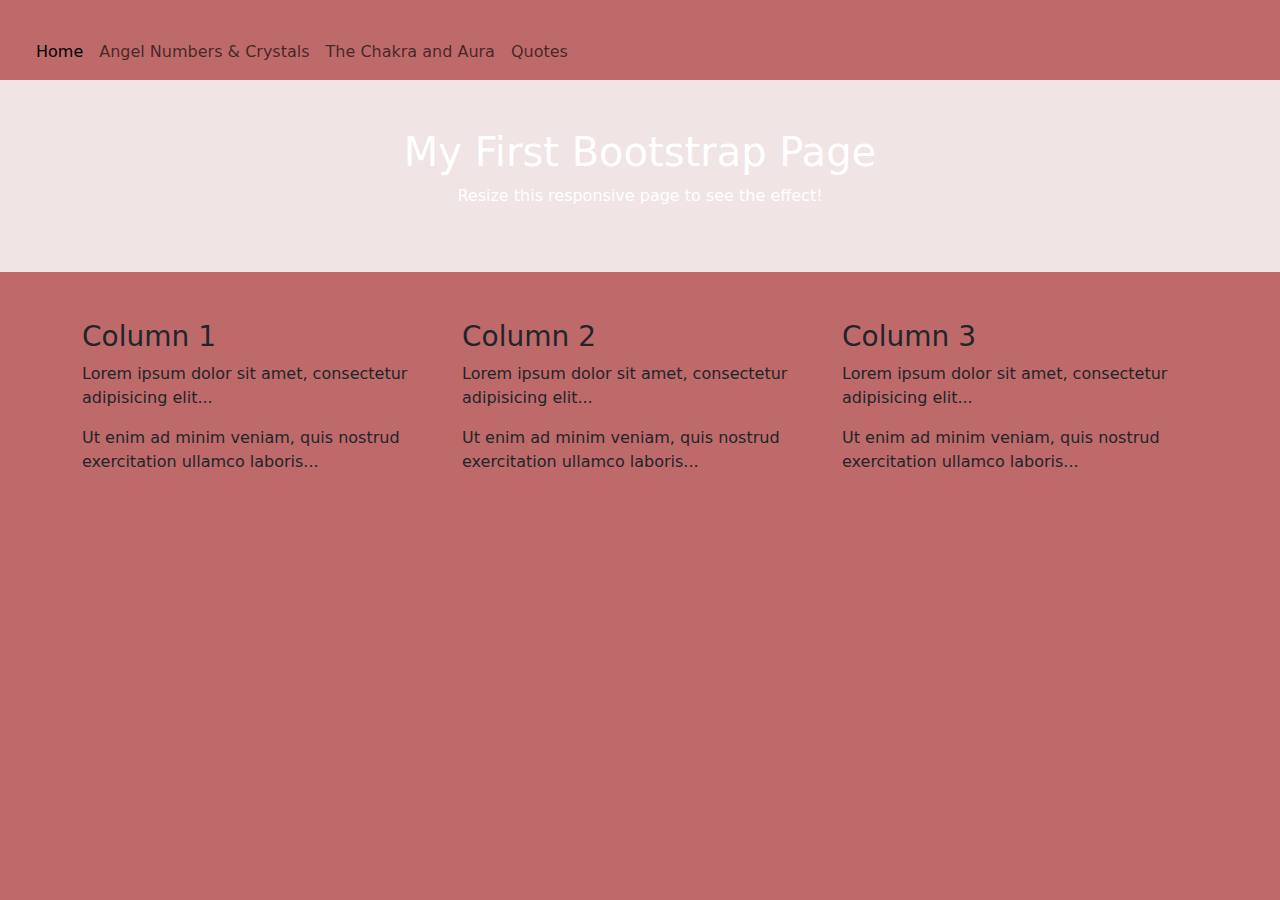
==== Aura.html @ fcd523db "update" ====
<!DOCTYPE html>
<html lang="en">
<head>
  <meta charset="utf-8">
  <meta name="viewport" content="width=device-width, initial-scale=1">
  <link href="https://cdn.jsdelivr.net/npm/bootstrap@5.1.3/dist/css/bootstrap.min.css" rel="stylesheet">
  <script src="https://cdn.jsdelivr.net/npm/bootstrap@5.1.3/dist/js/bootstrap.bundle.min.js"></script>
  <link rel="stylesheet" href="styles.css">
  <title>Bootstrap 5 Example</title>
  <style>body {
    background-color:rgb(190, 106, 106)
  }

  </style>
</head>
<body>
  ​<nav class="navbar navbar-expand-lg navbar-light bg-light-red">
    <div class="container-fluid">
      <a class="navbar-brand" href="#"></a>
      <button class="navbar-toggler" type="button" data-bs-toggle="collapse" data-bs-target="#navbarNavAltMarkup" aria-controls="navbarNavAltMarkup" aria-expanded="false" aria-label="Toggle navigation">
        <span class="navbar-toggler-icon"></span>
      </button>
      <div class="collapse navbar-collapse" id="navbarNavAltMarkup">
        <div class="navbar-nav">
          <a class="nav-link active" aria-current="page" href="index.html">Home</a>
          <a class="nav-link" href="crys_num.html">Angel Numbers & Crystals</a>
          <a class="nav-link" href="Aura.html">The Chakra and Aura</a>
          <a class="nav-link" href="quotes.html">Quotes</a>
      </div>
    </div>
  </nav>

<div class="container-fluid p-5 bg-light-grey text-white text-center">
  <h1>My First Bootstrap Page</h1>
  <p>Resize this responsive page to see the effect!</p> 
</div>
  
<div class="container mt-5">
  <div class="row">
    <div class="col-sm-4">
      <h3>Column 1</h3>
      <p>Lorem ipsum dolor sit amet, consectetur adipisicing elit...</p>
      <p>Ut enim ad minim veniam, quis nostrud exercitation ullamco laboris...</p>
    </div>
    <div class="col-sm-4">
      <h3>Column 2</h3>
      <p>Lorem ipsum dolor sit amet, consectetur adipisicing elit...</p>
      <p>Ut enim ad minim veniam, quis nostrud exercitation ullamco laboris...</p>
    </div>
    <div class="col-sm-4">
      <h3>Column 3</h3>        
      <p>Lorem ipsum dolor sit amet, consectetur adipisicing elit...</p>
      <p>Ut enim ad minim veniam, quis nostrud exercitation ullamco laboris...</p>
    </div>
  </div>
</div>
​
</body>
</html>
​
---- styles.css ----
.bg-light-grey{
    background-color: rgb(240, 228, 228)
}
.bg-light-red{
    background-color: rgb(190, 106, 106);
}
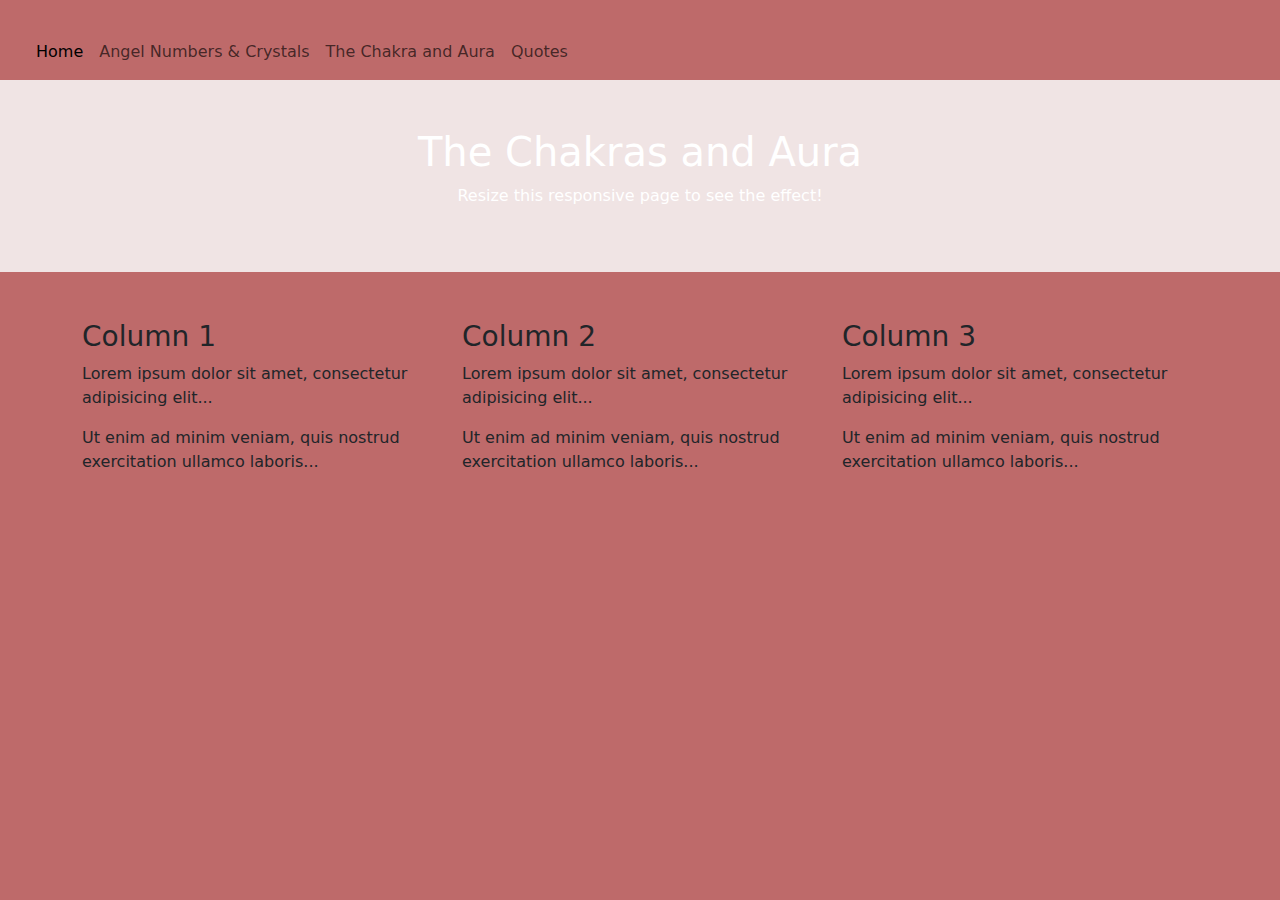
==== commit 91128a9c: "Update" ====
--- a/Aura.html
+++ b/Aura.html
@@ -31,7 +31,7 @@
   </nav>
 
 <div class="container-fluid p-5 bg-light-grey text-white text-center">
-  <h1>My First Bootstrap Page</h1>
+  <h1>The Chakras and Aura</h1>
   <p>Resize this responsive page to see the effect!</p> 
 </div>
   
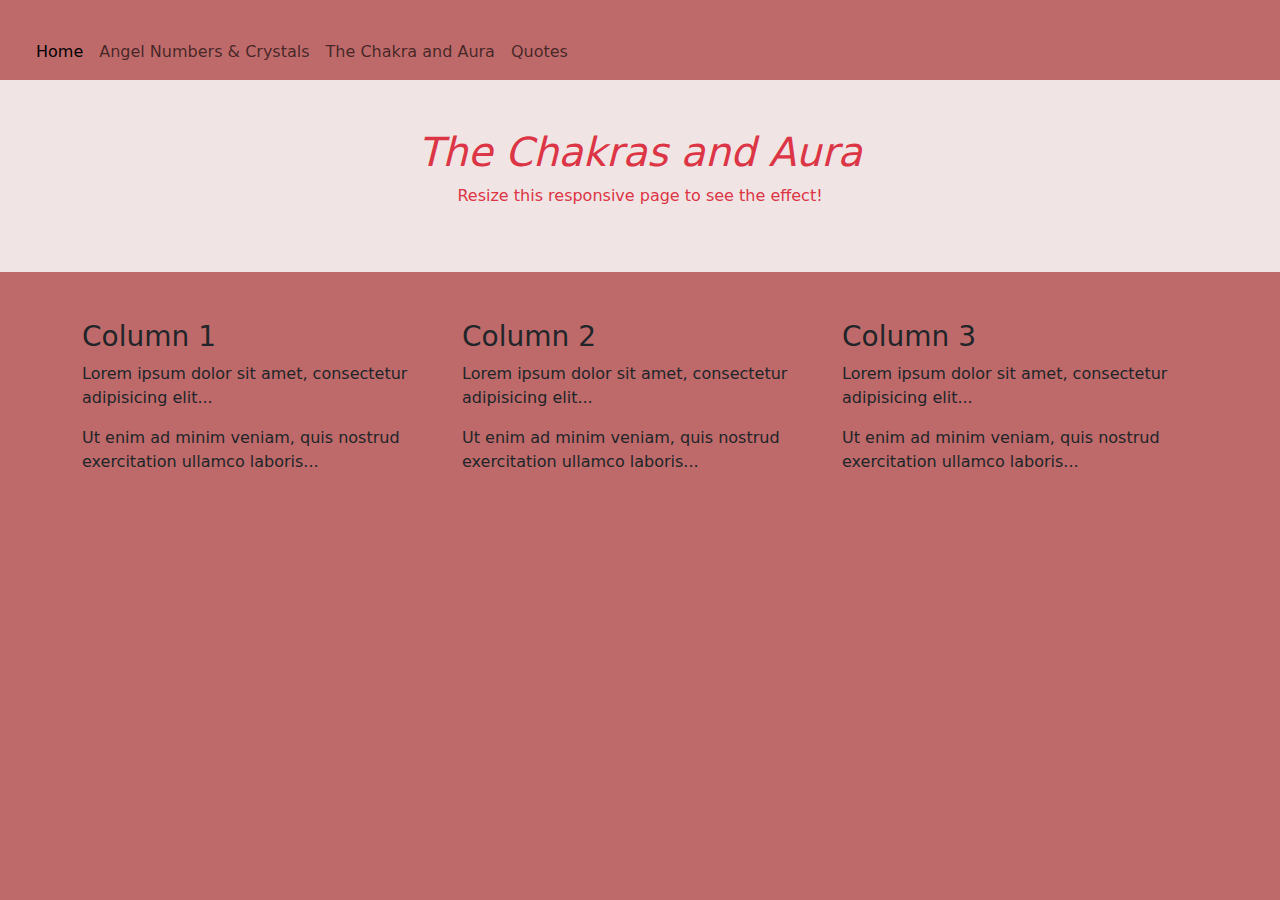
==== commit 052f5252: "update" ====
--- a/Aura.html
+++ b/Aura.html
@@ -30,8 +30,8 @@
     </div>
   </nav>
 
-<div class="container-fluid p-5 bg-light-grey text-white text-center">
-  <h1>The Chakras and Aura</h1>
+<div class="container-fluid p-5 bg-light-grey text-danger text-center">
+  <h1><i>The Chakras and Aura</i></h1>
   <p>Resize this responsive page to see the effect!</p> 
 </div>
   
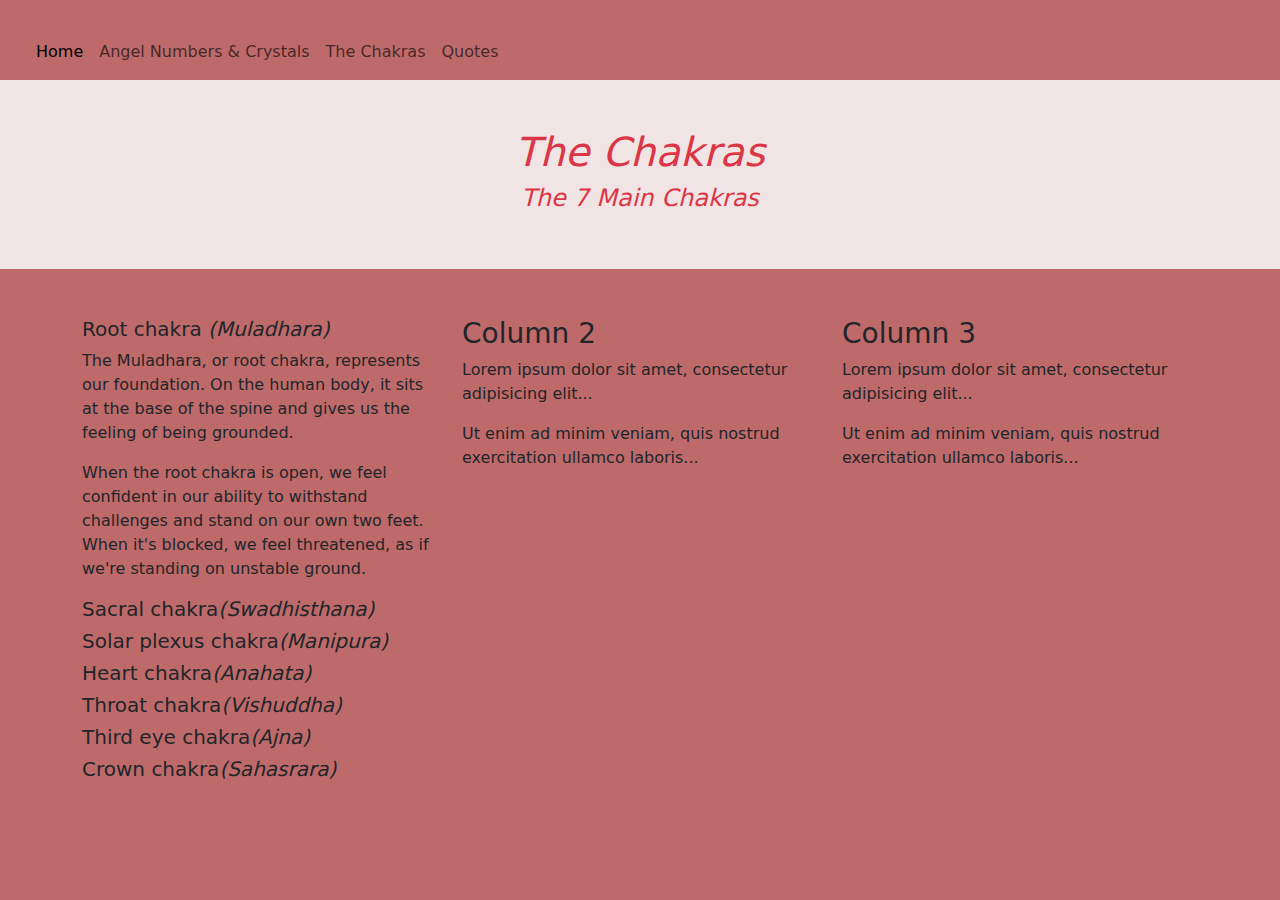
==== commit a266aa8e: "Update" ====
--- a/Aura.html
+++ b/Aura.html
@@ -24,23 +24,30 @@
         <div class="navbar-nav">
           <a class="nav-link active" aria-current="page" href="index.html">Home</a>
           <a class="nav-link" href="crys_num.html">Angel Numbers & Crystals</a>
-          <a class="nav-link" href="Aura.html">The Chakra and Aura</a>
+          <a class="nav-link" href="Aura.html">The Chakras </a>
           <a class="nav-link" href="quotes.html">Quotes</a>
       </div>
     </div>
   </nav>
 
 <div class="container-fluid p-5 bg-light-grey text-danger text-center">
-  <h1><i>The Chakras and Aura</i></h1>
-  <p>Resize this responsive page to see the effect!</p> 
+  <h1><i>The Chakras</i></h1>
+  <h4><i>The 7 Main Chakras</i></h4> 
 </div>
   
 <div class="container mt-5">
   <div class="row">
-    <div class="col-sm-4">
-      <h3>Column 1</h3>
-      <p>Lorem ipsum dolor sit amet, consectetur adipisicing elit...</p>
-      <p>Ut enim ad minim veniam, quis nostrud exercitation ullamco laboris...</p>
+    <div class="col-sm-4">  
+      <h5>Root chakra <i>(Muladhara)</i></h5>
+      <p>The Muladhara, or root chakra, represents our foundation. On the human body, it sits at the base of the spine and gives us the feeling of being grounded.</p>
+      <p>When the root chakra is open, we feel confident in our ability to withstand challenges and stand on our own two feet. When it's blocked, we feel threatened, as if we're standing on unstable ground.</p>
+      <h5>Sacral chakra<i>(Swadhisthana)</i></h5>
+      <h5>Solar plexus chakra<i>(Manipura)</i></h5>
+      <h5>Heart chakra<i>(Anahata)</i></h5>
+      <h5>Throat chakra<i>(Vishuddha)</i></h5>
+      <h5>Third eye chakra<i>(Ajna)</i></h5>
+      <h5>Crown chakra<i>(Sahasrara)</i></h5>
+
     </div>
     <div class="col-sm-4">
       <h3>Column 2</h3>
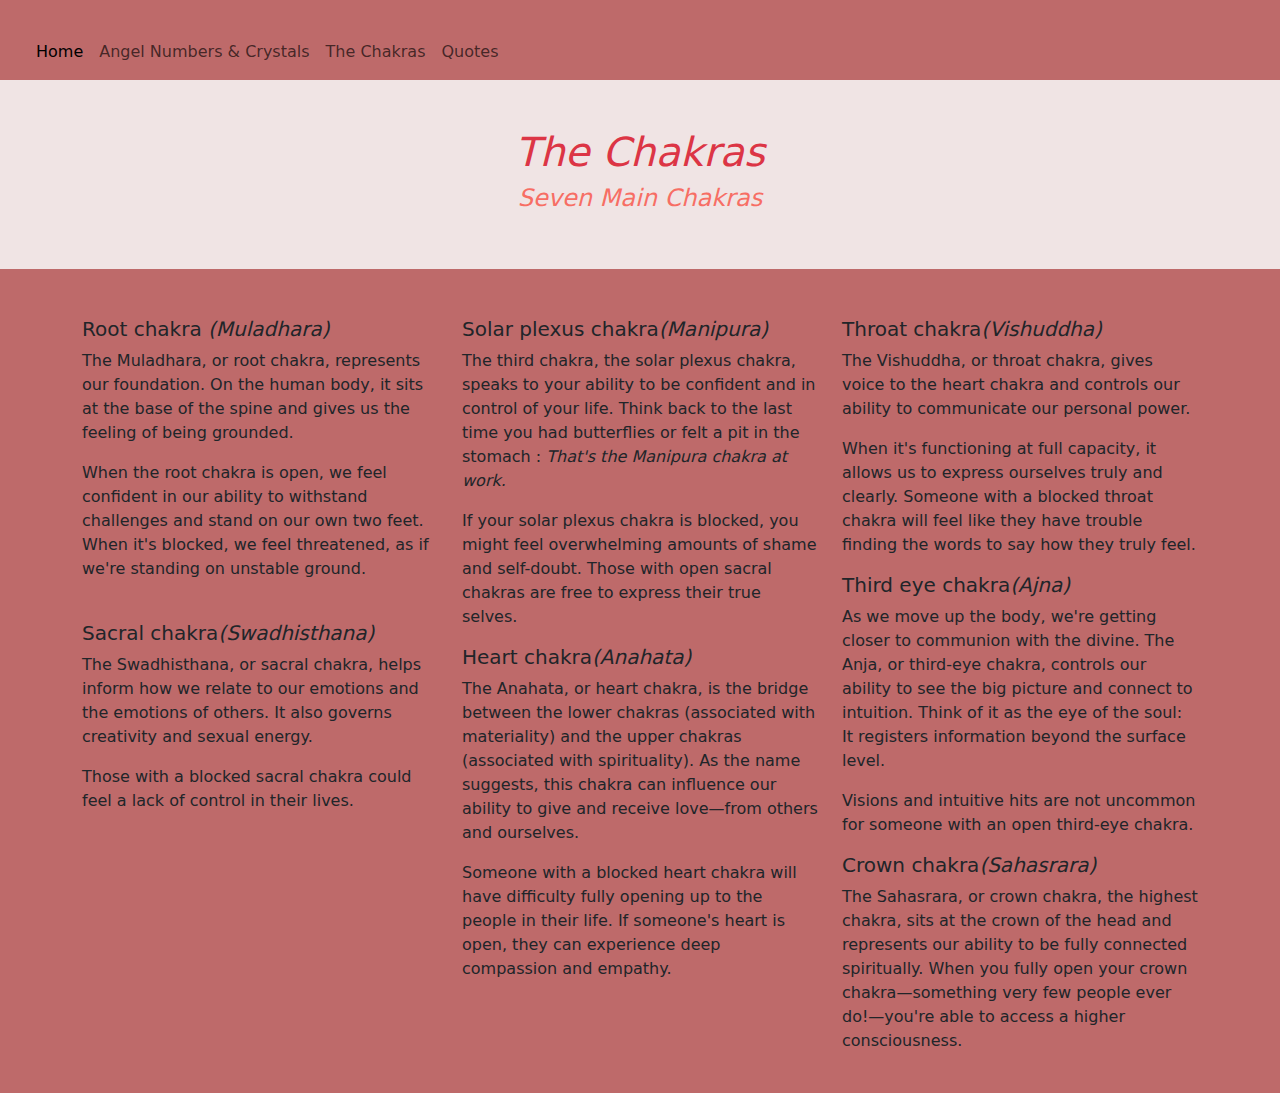
==== commit af784f31: "Update" ====
--- a/Aura.html
+++ b/Aura.html
@@ -32,7 +32,7 @@
 
 <div class="container-fluid p-5 bg-light-grey text-danger text-center">
   <h1><i>The Chakras</i></h1>
-  <h4><i>The 7 Main Chakras</i></h4> 
+  <h4 style="color: rgb(247, 110, 100);"><i>Seven Main Chakras</i></h4> 
 </div>
   
 <div class="container mt-5">
@@ -41,23 +41,30 @@
       <h5>Root chakra <i>(Muladhara)</i></h5>
       <p>The Muladhara, or root chakra, represents our foundation. On the human body, it sits at the base of the spine and gives us the feeling of being grounded.</p>
       <p>When the root chakra is open, we feel confident in our ability to withstand challenges and stand on our own two feet. When it's blocked, we feel threatened, as if we're standing on unstable ground.</p>
+      <br>
       <h5>Sacral chakra<i>(Swadhisthana)</i></h5>
-      <h5>Solar plexus chakra<i>(Manipura)</i></h5>
-      <h5>Heart chakra<i>(Anahata)</i></h5>
-      <h5>Throat chakra<i>(Vishuddha)</i></h5>
-      <h5>Third eye chakra<i>(Ajna)</i></h5>
-      <h5>Crown chakra<i>(Sahasrara)</i></h5>
+      <p>The Swadhisthana, or sacral chakra, helps inform how we relate to our emotions and the emotions of others. It also governs creativity and sexual energy.</p>
+      <p> Those with a blocked sacral chakra could feel a lack of control in their lives.</p>
+
 
     </div>
     <div class="col-sm-4">
-      <h3>Column 2</h3>
-      <p>Lorem ipsum dolor sit amet, consectetur adipisicing elit...</p>
-      <p>Ut enim ad minim veniam, quis nostrud exercitation ullamco laboris...</p>
+      <h5>Solar plexus chakra<i>(Manipura)</i></h5>
+      <p>The third chakra, the solar plexus chakra, speaks to your ability to be confident and in control of your life. Think back to the last time you had butterflies or felt a pit in the stomach : <i> That's the Manipura chakra at work.</i> </p>
+      <p>If your solar plexus chakra is blocked, you might feel overwhelming amounts of shame and self-doubt. Those with open sacral chakras are free to express their true selves. </p>
+      <h5>Heart chakra<i>(Anahata)</i></h5>
+      <p>The Anahata, or heart chakra, is the bridge between the lower chakras (associated with materiality) and the upper chakras (associated with spirituality). As the name suggests, this chakra can influence our ability to give and receive love—from others and ourselves.</p>
+      <p>Someone with a blocked heart chakra will have difficulty fully opening up to the people in their life. If someone's heart is open, they can experience deep compassion and empathy.</p>
     </div>
     <div class="col-sm-4">
-      <h3>Column 3</h3>        
-      <p>Lorem ipsum dolor sit amet, consectetur adipisicing elit...</p>
-      <p>Ut enim ad minim veniam, quis nostrud exercitation ullamco laboris...</p>
+      <h5>Throat chakra<i>(Vishuddha)</i></h5>
+      <p>The Vishuddha, or throat chakra, gives voice to the heart chakra and controls our ability to communicate our personal power. </p>
+      <p>When it's functioning at full capacity, it allows us to express ourselves truly and clearly. Someone with a blocked throat chakra will feel like they have trouble finding the words to say how they truly feel.</p>
+      <h5>Third eye chakra<i>(Ajna)</i></h5>
+      <p>As we move up the body, we're getting closer to communion with the divine. The Anja, or third-eye chakra, controls our ability to see the big picture and connect to intuition. Think of it as the eye of the soul: It registers information beyond the surface level.</p>
+      <p>Visions and intuitive hits are not uncommon for someone with an open third-eye chakra.</p>
+      <h5>Crown chakra<i>(Sahasrara)</i></h5>
+      <p>The Sahasrara, or crown chakra, the highest chakra, sits at the crown of the head and represents our ability to be fully connected spiritually. When you fully open your crown chakra—something very few people ever do!—you're able to access a higher consciousness.</p>
     </div>
   </div>
 </div>
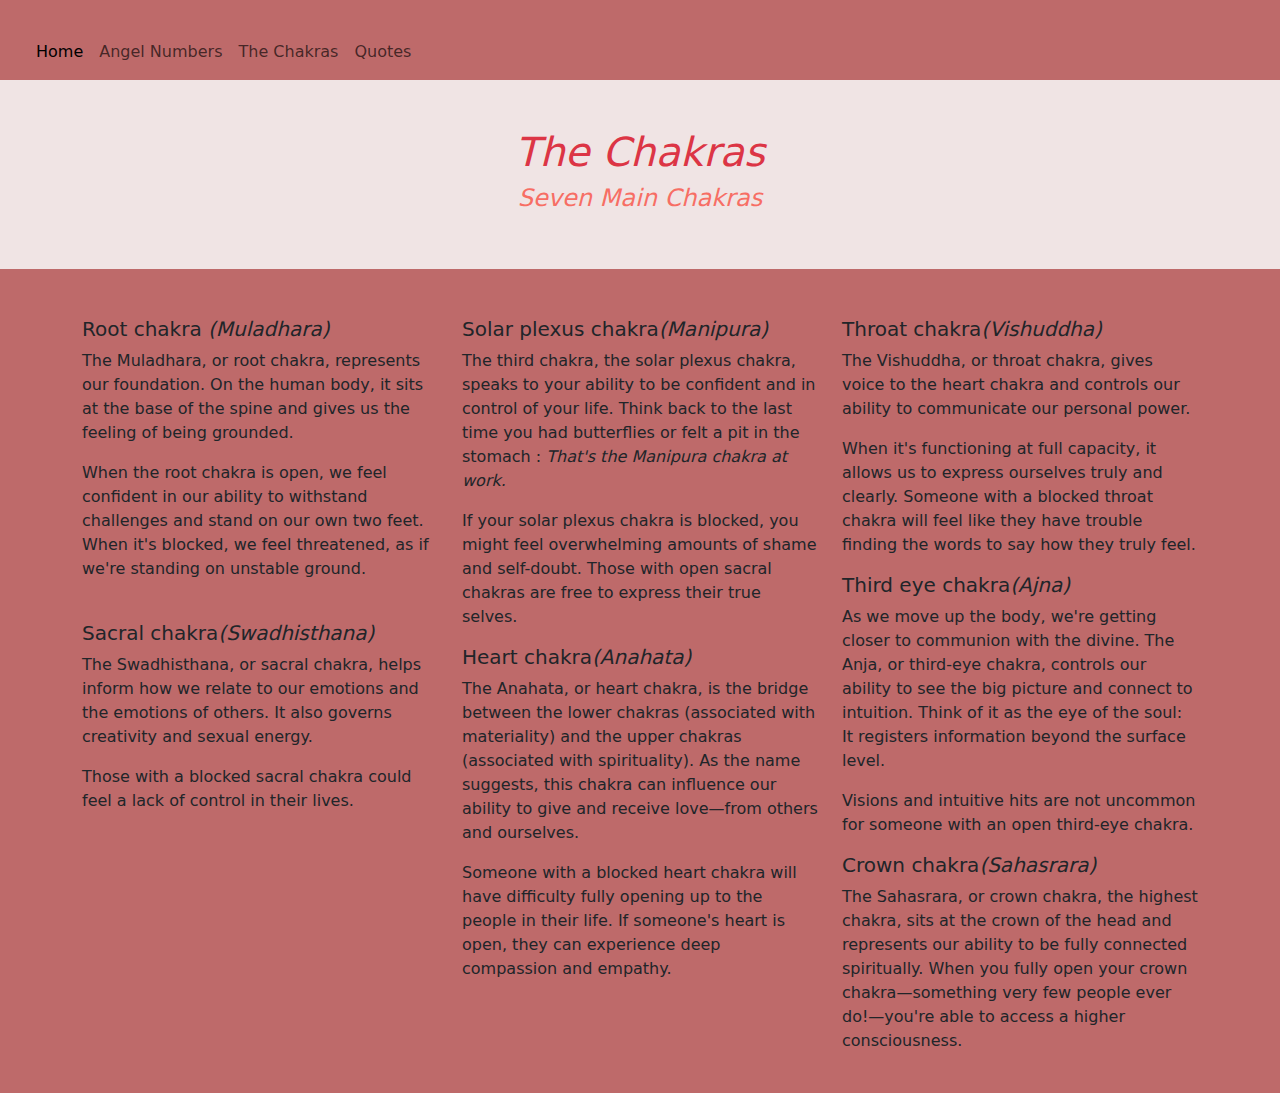
==== commit 31d87b7a: "Update" ====
--- a/Aura.html
+++ b/Aura.html
@@ -23,7 +23,7 @@
       <div class="collapse navbar-collapse" id="navbarNavAltMarkup">
         <div class="navbar-nav">
           <a class="nav-link active" aria-current="page" href="index.html">Home</a>
-          <a class="nav-link" href="crys_num.html">Angel Numbers & Crystals</a>
+          <a class="nav-link" href="crys_num.html">Angel Numbers</a>
           <a class="nav-link" href="Aura.html">The Chakras </a>
           <a class="nav-link" href="quotes.html">Quotes</a>
       </div>
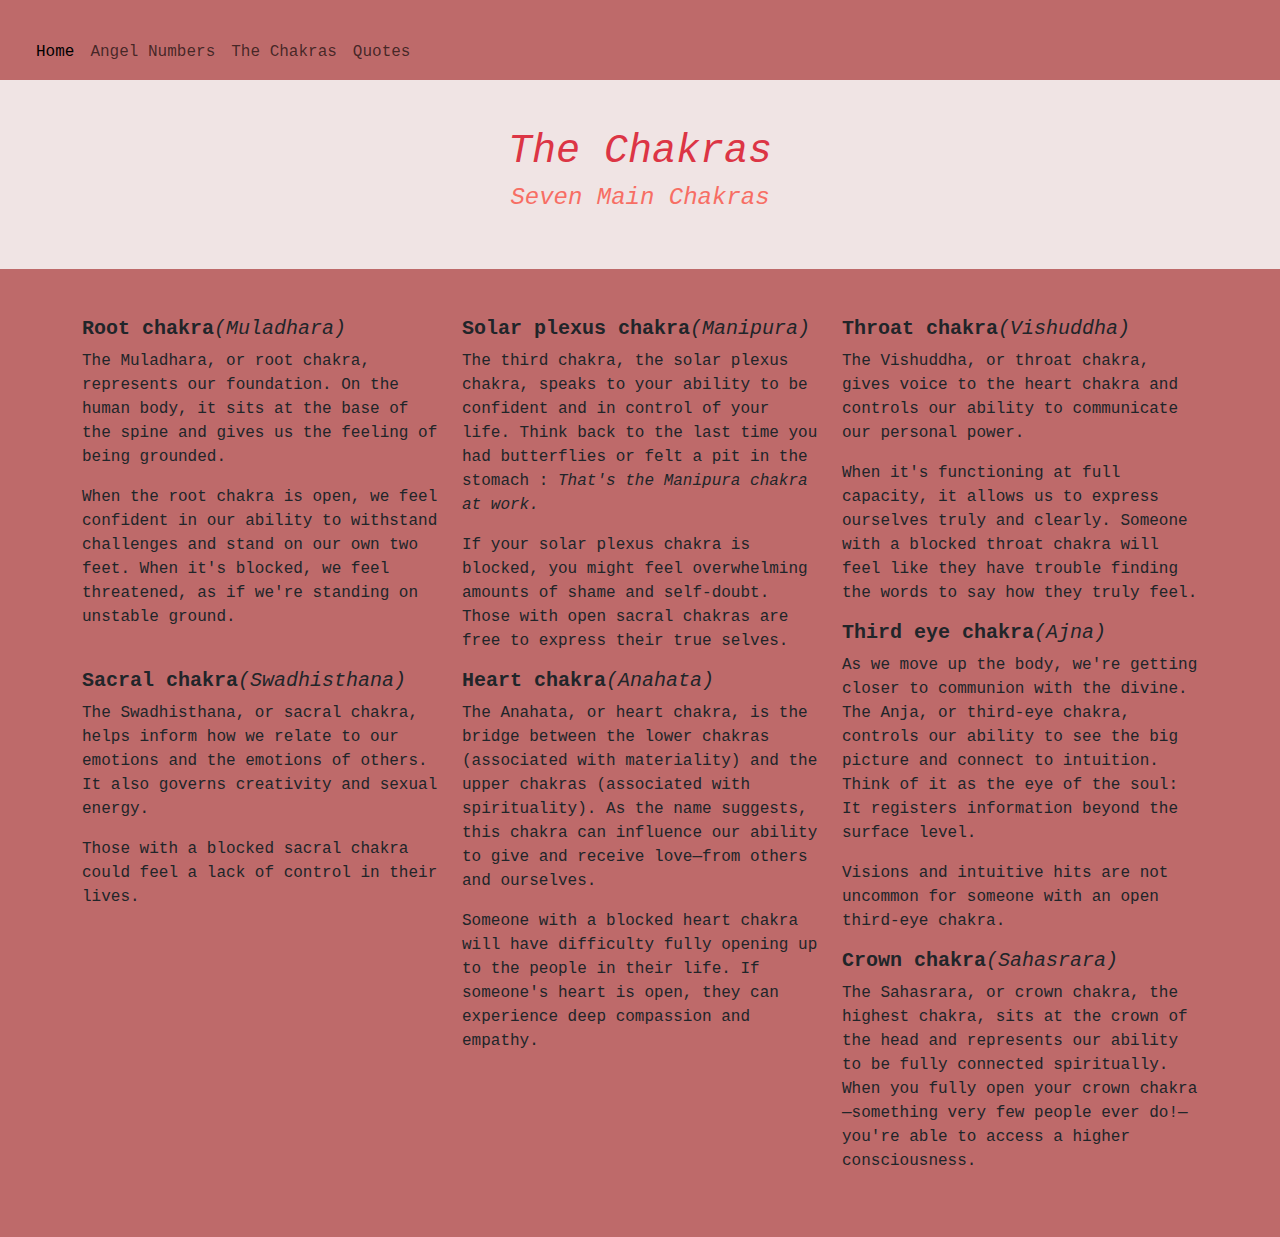
==== commit ce73582c: "Update" ====
--- a/Aura.html
+++ b/Aura.html
@@ -6,7 +6,7 @@
   <link href="https://cdn.jsdelivr.net/npm/bootstrap@5.1.3/dist/css/bootstrap.min.css" rel="stylesheet">
   <script src="https://cdn.jsdelivr.net/npm/bootstrap@5.1.3/dist/js/bootstrap.bundle.min.js"></script>
   <link rel="stylesheet" href="styles.css">
-  <title>Bootstrap 5 Example</title>
+  <title>The Chakras</title>
   <style>body {
     background-color:rgb(190, 106, 106)
   }
@@ -38,32 +38,32 @@
 <div class="container mt-5">
   <div class="row">
     <div class="col-sm-4">  
-      <h5>Root chakra <i>(Muladhara)</i></h5>
+      <h5><b>Root chakra</b><i>(Muladhara)</i></h5>
       <p>The Muladhara, or root chakra, represents our foundation. On the human body, it sits at the base of the spine and gives us the feeling of being grounded.</p>
       <p>When the root chakra is open, we feel confident in our ability to withstand challenges and stand on our own two feet. When it's blocked, we feel threatened, as if we're standing on unstable ground.</p>
       <br>
-      <h5>Sacral chakra<i>(Swadhisthana)</i></h5>
+      <h5><b>Sacral chakra</b><i>(Swadhisthana)</i></h5>
       <p>The Swadhisthana, or sacral chakra, helps inform how we relate to our emotions and the emotions of others. It also governs creativity and sexual energy.</p>
       <p> Those with a blocked sacral chakra could feel a lack of control in their lives.</p>
 
 
     </div>
     <div class="col-sm-4">
-      <h5>Solar plexus chakra<i>(Manipura)</i></h5>
+      <h5><b>Solar plexus chakra</b><i>(Manipura)</i></h5>
       <p>The third chakra, the solar plexus chakra, speaks to your ability to be confident and in control of your life. Think back to the last time you had butterflies or felt a pit in the stomach : <i> That's the Manipura chakra at work.</i> </p>
       <p>If your solar plexus chakra is blocked, you might feel overwhelming amounts of shame and self-doubt. Those with open sacral chakras are free to express their true selves. </p>
-      <h5>Heart chakra<i>(Anahata)</i></h5>
+      <h5><b>Heart chakra</b><i>(Anahata)</i></h5>
       <p>The Anahata, or heart chakra, is the bridge between the lower chakras (associated with materiality) and the upper chakras (associated with spirituality). As the name suggests, this chakra can influence our ability to give and receive love—from others and ourselves.</p>
       <p>Someone with a blocked heart chakra will have difficulty fully opening up to the people in their life. If someone's heart is open, they can experience deep compassion and empathy.</p>
     </div>
     <div class="col-sm-4">
-      <h5>Throat chakra<i>(Vishuddha)</i></h5>
+      <h5><b>Throat chakra</b><i>(Vishuddha)</i></h5>
       <p>The Vishuddha, or throat chakra, gives voice to the heart chakra and controls our ability to communicate our personal power. </p>
       <p>When it's functioning at full capacity, it allows us to express ourselves truly and clearly. Someone with a blocked throat chakra will feel like they have trouble finding the words to say how they truly feel.</p>
-      <h5>Third eye chakra<i>(Ajna)</i></h5>
+      <h5><b>Third eye chakra</b><i>(Ajna)</i></h5>
       <p>As we move up the body, we're getting closer to communion with the divine. The Anja, or third-eye chakra, controls our ability to see the big picture and connect to intuition. Think of it as the eye of the soul: It registers information beyond the surface level.</p>
       <p>Visions and intuitive hits are not uncommon for someone with an open third-eye chakra.</p>
-      <h5>Crown chakra<i>(Sahasrara)</i></h5>
+      <h5><b>Crown chakra</b><i>(Sahasrara)</i></h5>
       <p>The Sahasrara, or crown chakra, the highest chakra, sits at the crown of the head and represents our ability to be fully connected spiritually. When you fully open your crown chakra—something very few people ever do!—you're able to access a higher consciousness.</p>
     </div>
   </div>
--- a/styles.css
+++ b/styles.css
@@ -3,4 +3,20 @@
 }
 .bg-light-red{
     background-color: rgb(190, 106, 106);
+}
+.bg-light-pink{
+    background-color: navajowhite;
+}
+body{
+    font-family: monospace;
+}
+.bg-light-black{
+    color: rgb(0, 0, 0);
+}
+
+.bg-dark-pink{
+    background-color: rgb(214, 134, 132);
+}
+.text-color{
+    color: rgb(240, 228, 228)
 }